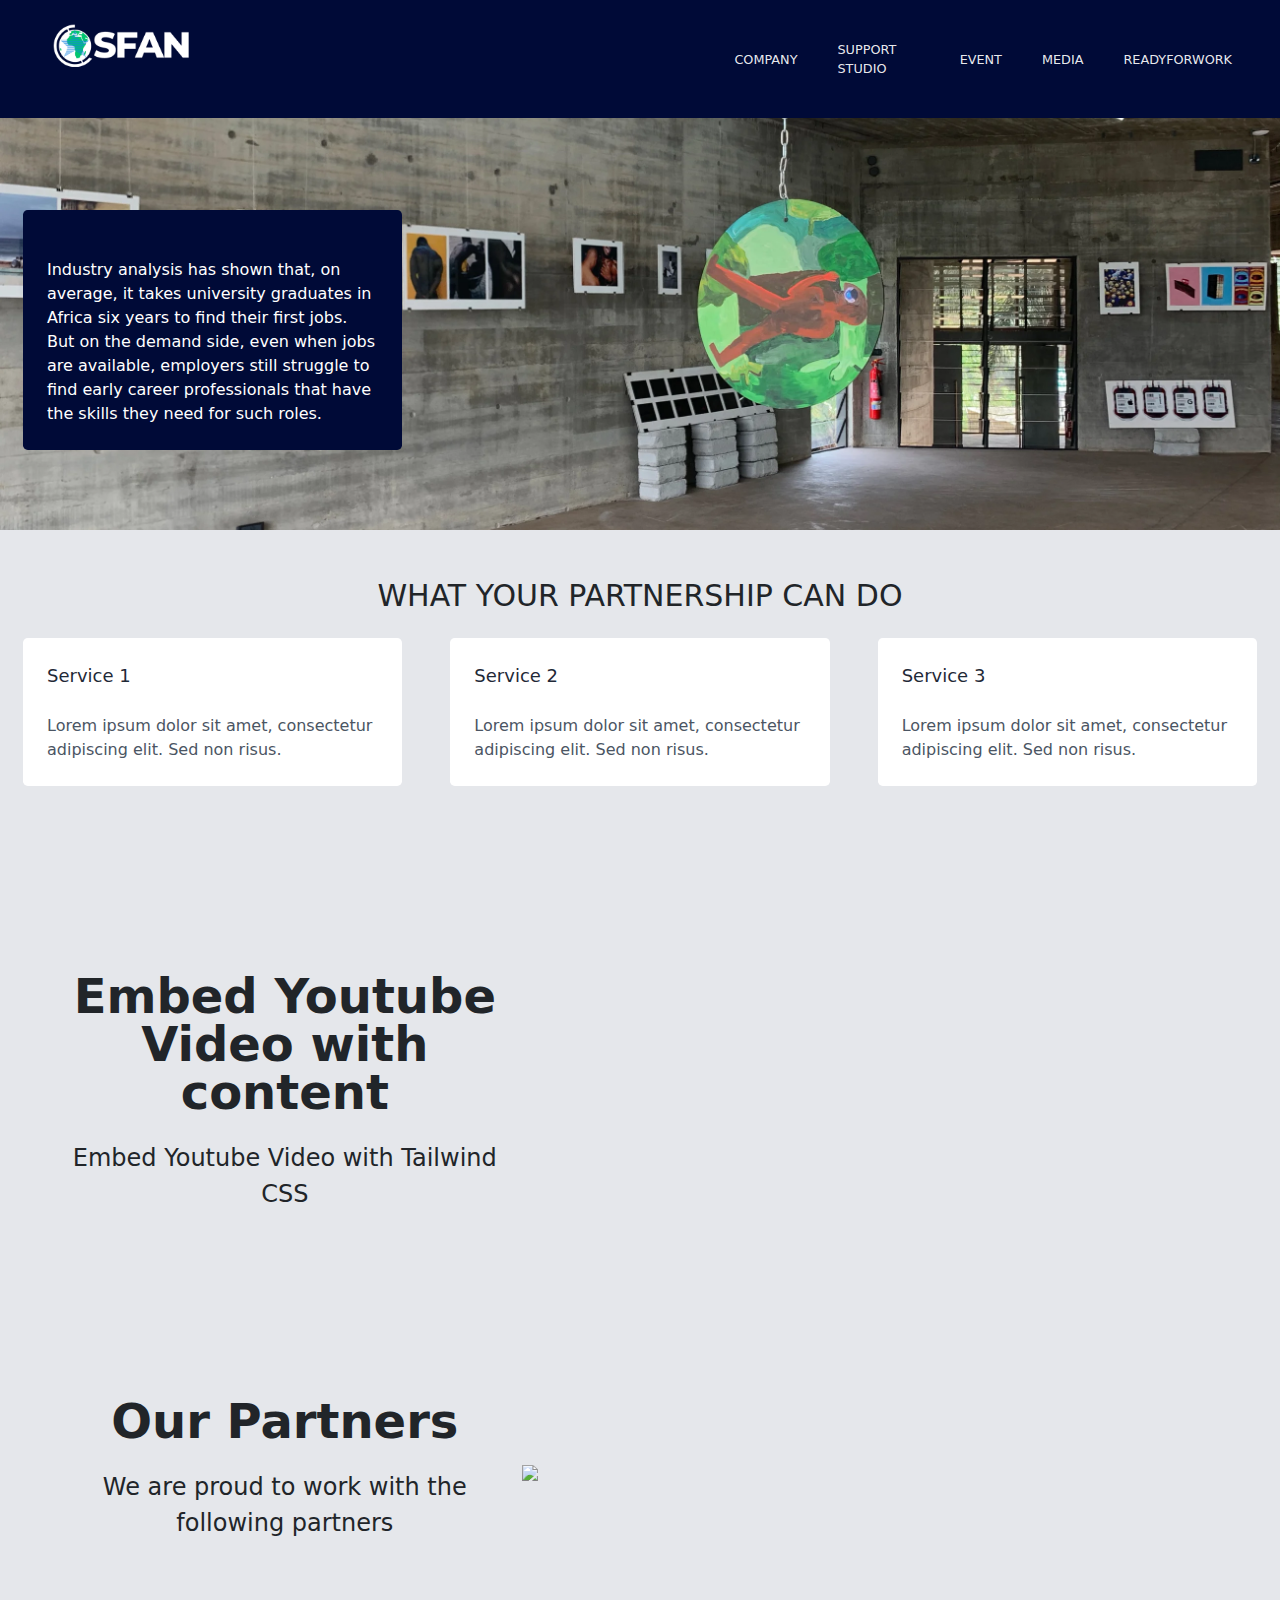
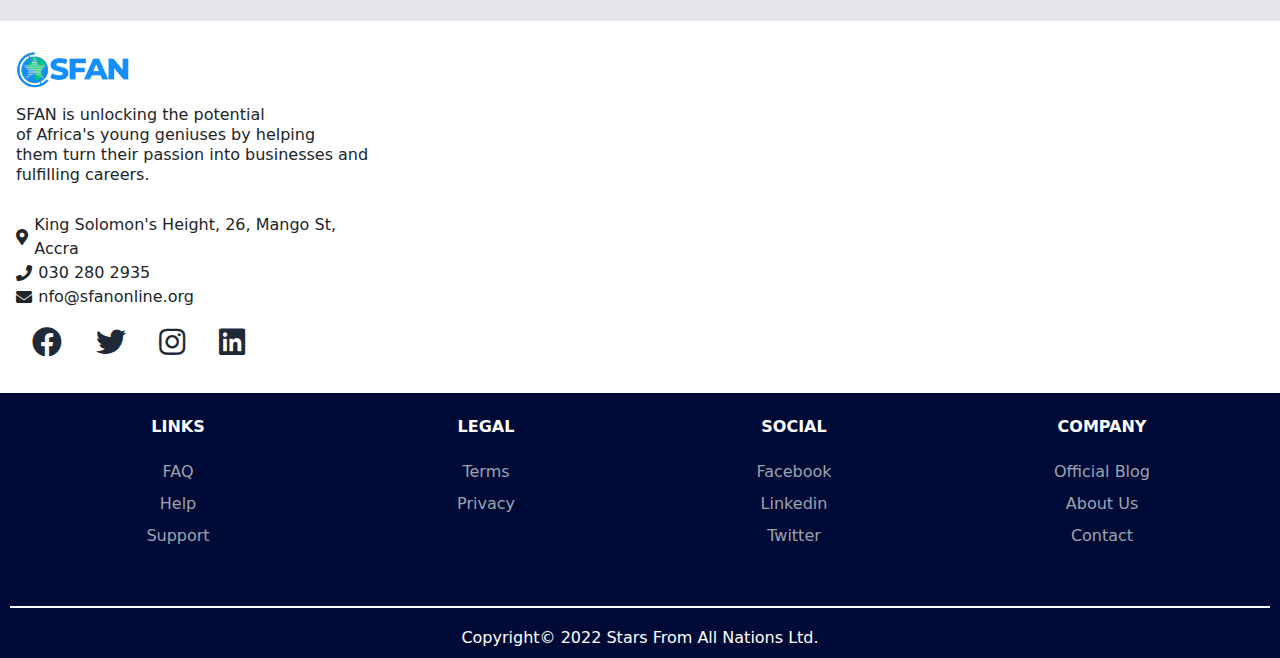
==== index.html @ 714be644 "update" ====
<!DOCTYPE html>
<html lang="en">
<head>
    <meta charset="UTF-8">
    <meta http-equiv="X-UA-Compatible" content="IE=edge">
    <meta name="viewport" content="width=device-width, initial-scale=1.0">
    <link rel="stylesheet" href="https://stackpath.bootstrapcdn.com/bootstrap/4.3.1/css/bootstrap.min.css">
    <!-- tailwind css cdn  -->
    <!-- <link href="https://unpkg.com/tailwindcss/dist/tailwind.min.css" rel="stylesheet"> -->
    <link rel="stylesheet" href="https://cdnjs.cloudflare.com/ajax/libs/font-awesome/5.15.1/css/all.min.css">

    <link rel="stylesheet" href="css/tailwind.css">
    <link rel="stylesheet" href="css/style.css">
    <!-- link favicon -->
    <link rel="shortcut icon" href="assets/favicon.png" type="image/x-icon">


    <title>SFAN | OUR PARTENERS</title>
    <link rel="stylesheet" href="https://cdn.jsdelivr.net/npm/slick-carousel@1.8.1/slick/slick.css">
    <link rel="stylesheet" href="https://cdn.jsdelivr.net/npm/slick-carousel@1.8.1/slick/slick-theme.css">
    <style>
        .video-carousel {
            width: 800px;
            margin: 0 auto;
        }
        </style>
</head>
<body class="">
    <!-- <section id="loading-section">
        <div class="loadingio-spinner-rolling-xj1kqpv9e5">
            <div class="ldio-y71qppz1nx">
              <div></div>
            </div>
          </div>
        </section> -->
        
    <span class="fixed w-full mb-4">
        <!-- navbar tailwindcss  -->
        <nav class="defualt-color p-3 w-full">
            <div class="flex justify-between">
                <div class="flex space x-4">
                    <div class="px-4">
                        <!-- logo -->
                        <img src="assets/sfan-logo.png" alt="logo" class="app-logo" >
                    </div>
                    
                </div>
                <div class="flex justify-between items-center space-x-2 p-3 nav-link " style="width: 45%">
                    <a href="#" class=" nav-link">company</a>
                    <a href="#" class=" nav-link">Support studio</a>
                    <a href="#" class=" nav-link">Event</a>
                    <a href="#" class=" nav-link">Media</a>
                    <a href="#" class=" nav-link">Readyforwork</a>
                </div>
            </div>
        </nav>
        <!-- end of navbar tailwindcss -->
        
    </span>
    <div class="w-full" style="height: 10vh; visibility: hidden;"> 
        <p>
            Lorem ipsum dolor, sit amet consectetur adipisicing elit. Natus ab ullam, ipsa in provident at, sint vel quia nobis asperiores, incidunt doloribus voluptates unde harum ad? Reiciendis non alias quas?
        </p>
        
    
    </div>
     <div class=" bg-gray-200 h-auto " >
        <div class="h-auto w-full section-background">

            <section class="container mx-auto py-12 ">
                <h1 class="text-3xl font-medium text-center text-white"></h1>
                <p class="text-gray-600 text-center mb-8 text-white" style="visibility: hidden;">A scalable, innovative, employment solution for African youth
                </p>

                <div class="flex flex-wrap -mx-4 mt-5">
                    <div class="w-1/3 px-4 mb-8">
                        <div class="defualt-color rounded-lg p-6">
                            <h2 class="text-lg font-medium text-gray-800 mb-4"></h2>
                            <p class="white">
                                Industry analysis has shown that, on average, it takes university graduates in Africa six years to find their first jobs. But on the demand side, even when jobs are available, employers still struggle to find early career professionals that have the skills they need for such roles. 
                            </p>
                        </div>
                    </div>
                </div>
            </section>
            
        </div>
        <section class="container mx-auto py-12">
            <h1 class="text-3xl font-medium text-center">WHAT YOUR PARTNERSHIP CAN DO</h1>
            <br/>
            <div class="flex flex-wrap -mx-4">
              <div class="w-1/3 px-4 mb-8">
                <div class="bg-white rounded-lg p-6">
                  <h2 class="text-lg font-medium text-gray-800 mb-4">Service 1</h2>
                  <p class="text-gray-600">Lorem ipsum dolor sit amet, consectetur adipiscing elit. Sed non risus.</p>
                </div>
              </div>
              <div class="w-1/3 px-4 mb-8">
                <div class="bg-white rounded-lg p-6">
                  <h2 class="text-lg font-medium text-gray-800 mb-4">Service 2</h2>
                  <p class="text-gray-600">Lorem ipsum dolor sit amet, consectetur adipiscing elit. Sed non risus.</p>
                </div>
              </div>
              <div class="w-1/3 px-4 mb-8">
                <div class="bg-white rounded-lg p-6">
                  <h2 class="text-lg font-medium text-gray-800 mb-4">Service 3</h2>
                  <p class="text-gray-600">Lorem ipsum dolor sit amet, consectetur adipiscing elit. Sed non risus.</p>
                </div>
              </div>
            </div>
          </section>

       

      
            <!-- embed youtube video -->
            <div class="container mx-auto flex flex-wrap p-5 flex-col md:flex-row items-center">
                <div class="w-full md:w-2/5 text-center md:text-left">
                    <h1 class="my-4 text-3xl md:text-5xl font-bold leading-tight">
                        Embed Youtube Video with content
                    </h1>
                    <p class="leading-normal text-2xl mb-8">
                        Embed Youtube Video with Tailwind CSS
                    </p>
                </div>
                <div class="w-full md:w-3/5 py-6 text-center">
                    <iframe width="560" height="315" src="https://www.youtube.com/embed/iFliuFC5FzM" title="YouTube video player" frameborder="0" allow="accelerometer; autoplay; clipboard-write; encrypted-media; gyroscope; picture-in-picture" allowfullscreen></iframe>
                </div>

         
            </div>
         
         
         
         
         
         <div class="container mx-auto flex flex-wrap p-5 flex-col md:flex-row items-center">
             <div class="w-full md:w-2/5 text-center md:text-left">
                 <h1 class="my-4 text-3xl md:text-5xl font-bold leading-tight">
                     Our Partners
                    </h1>
                    <p class="leading-normal text-2xl mb-8">
                        We are proud to work with the following partners
                    </p>
                </div>
                <div class="w-full md:w-3/5 py-6 text-center">
                    <img class="w-full md:w-4/5 z-50" src="assets/our-partners.png">
                </div>
            </div>
        </div>
    </div>
            <!-- end of tailwindcss webpage content -->
            
            <!-- generate tailwindcss webpage  -->
            <div class="flex justify-between items-center mx-auto p-2"> 
           
                <div class="container mx-auto flex flex-wrap p-2 flex-col  items-start ">
                    <div class="w-full py-2 text-center">
                        <img class="footer-logo z-50" src="assets/sfan-logo-footer.png">
                    </div>
                        <h1 class="my-1 text-xm  leading-tight">
                            SFAN is unlocking the potential <br />of Africa's
                           young geniuses by helping <br/> them turn their
                           passion into businesses and fulfilling careers.
                        </h1>
                        <br />
                        <span class="flex items-center"> <i class="fas fa-map-marker-alt "> </i> 
                          <span style="visibility: hidden;"> t</span>  King Solomon's Height, 26, Mango St, Accra
                        </span>
                        <span class="flex items-center"> <i class="fas fa-phone "> </i> 
                            <span style="visibility: hidden;"> t</span>  030 280 2935
                          </span>
                          <span class="flex items-center"> <i class="fas fa-envelope "> </i> 
                            <span style="visibility: hidden;"> t</span>  nfo@sfanonline.org
                          </span>

                        <!-- font-awesome icon location -->


                        <div class="text-center p-2 m-2">
                            <a href="#" class="text-3xl mr-4 text-gray-800 hover:text-gray-600">
                              <i class="fab fa-facebook"></i>
                            </a>
                            <a href="#" class="text-3xl mr-4 text-gray-800 hover:text-gray-600">
                              <i class="fab fa-twitter"></i>
                            </a>
                            <a href="#" class="text-3xl mr-4 text-gray-800 hover:text-gray-600">
                              <i class="fab fa-instagram"></i>
                            </a>
                            <a href="#" class="text-3xl mr-4 text-gray-800 hover:text-gray-600">
                              <i class="fab fa-linkedin"></i>
                            </a>
                          </div>
                          
                      
                </div>

                <div class="p-2 text-center mx-auto " style="visibility: hidden;">
                    <p class="flex flex-start justify-start">
                        Whether you’re looking for a new job or want to upskill to future-proof your career, ReadyforWork provides cutting edge education and tools to help you learn in-demand digital skills. Our AI-assisted, project-based framework helps you understand how you stack up against others so you can level up and be seen as higher value when looking for gainful and meaningful work.
                        
                    </p>
                    <br/>

                    <span class="m-2 px-8 py-2 text-3xl text-white bg-green-400 hover:bg-green-600 cursor-pointer rounded-3xl w-full">
                        get ready for work 

                    </span>
                    
                </div>
            </div>
            
        </div>
            





    <!-- tailwindcss footer  -->
    <footer class="defualt-color text-white">
        <div class="container mx-auto px-6 py-4">
            <div class="flex flex-wrap">
                <div class="w-full md:w-1/4 text-center md:text-left ">
                    <h5 class="uppercase mb-6 font-bold">Links</h5>
                    <ul class="mb-4">
                        <li class="mt-2">
                            <a href="#" class="text-gray-400 hover:text-gray-200 hover:underline">FAQ</a>
                        </li>
                        <li class="mt-2">
                            <a href="#" class="text-gray-400 hover:text-gray-200 hover:underline">Help</a>
                        </li>
                        <li class="mt-2">
                            <a href="#" class="text-gray-400 hover:text-gray-200 hover:underline">Support</a>
                        </li>
                    </ul>
                </div>
                <div class="w-full md:w-1/4 text-center md:text-left ">
                    <h5 class="uppercase mb-6 font-bold">Legal</h5>
                    <ul class="mb-4">
                        <li class="mt-2">
                            <a href="#" class="text-gray-400 hover:text-gray-200 hover:underline">Terms</a>
                        </li>
                        <li class="mt-2">
                            <a href="#" class="text-gray-400 hover:text-gray-200 hover:underline">Privacy</a>
                        </li>
                    </ul>
                </div>
                <div class="w-full md:w-1/4 text-center md:text-left ">
                    <h5 class="uppercase mb-6 font-bold">Social</h5>
                    <ul class="mb-4">
                        <li class="mt-2">
                            <a href="#" class="text-gray-400 hover:text-gray-200 hover:underline">Facebook</a>
                        </li>
                        <li class="mt-2">
                            <a href="#" class="text-gray-400 hover:text-gray-200 hover:underline">Linkedin</a>
                        </li>
                        <li class="mt-2">
                            <a href="#" class="text-gray-400 hover:text-gray-200 hover:underline">Twitter</a>
                        </li>
                    </ul>
                </div>
                <div class ="w-full md:w-1/4 text-center md:text-left ">
                    <h5 class="uppercase mb-6 font-bold">Company</h5>
                    <ul class="mb-4">
                        <li class="mt-2">
                            <a href="#" class="text-gray-400 hover:text-gray-200 hover:underline">Official Blog</a>
                        </li>
                        <li class="mt-2">
                            <a href="#" class="text-gray-400 hover:text-gray-200 hover:underline">About Us</a>
                        </li>
                        <li class="mt-2">
                            <a href="#" class="text-gray-400 hover:text-gray-200 hover:underline">Contact</a>
                        </li>
                    </ul>
                </div>
            </div>
        </div>
        <div class="w-full">
        <hr>
        <div class="text-center items-center mx-auto p-2">
            Copyright© 2022 Stars From All Nations Ltd. 
        </div>
        </div>
    </footer>

    <style>       
        hr{
            height: 2px;
            background-color: white;
            border: none;
            margin: 10px;
        }
    </style>

    <script src="https://code.jquery.com/jquery-3.5.1.min.js"></script>
    <script src="https://cdn.jsdelivr.net/npm/slick-carousel@1.8.1/slick/slick.min.js"></script>
    <script src="./js/main.js"></script>
</body>
</html>
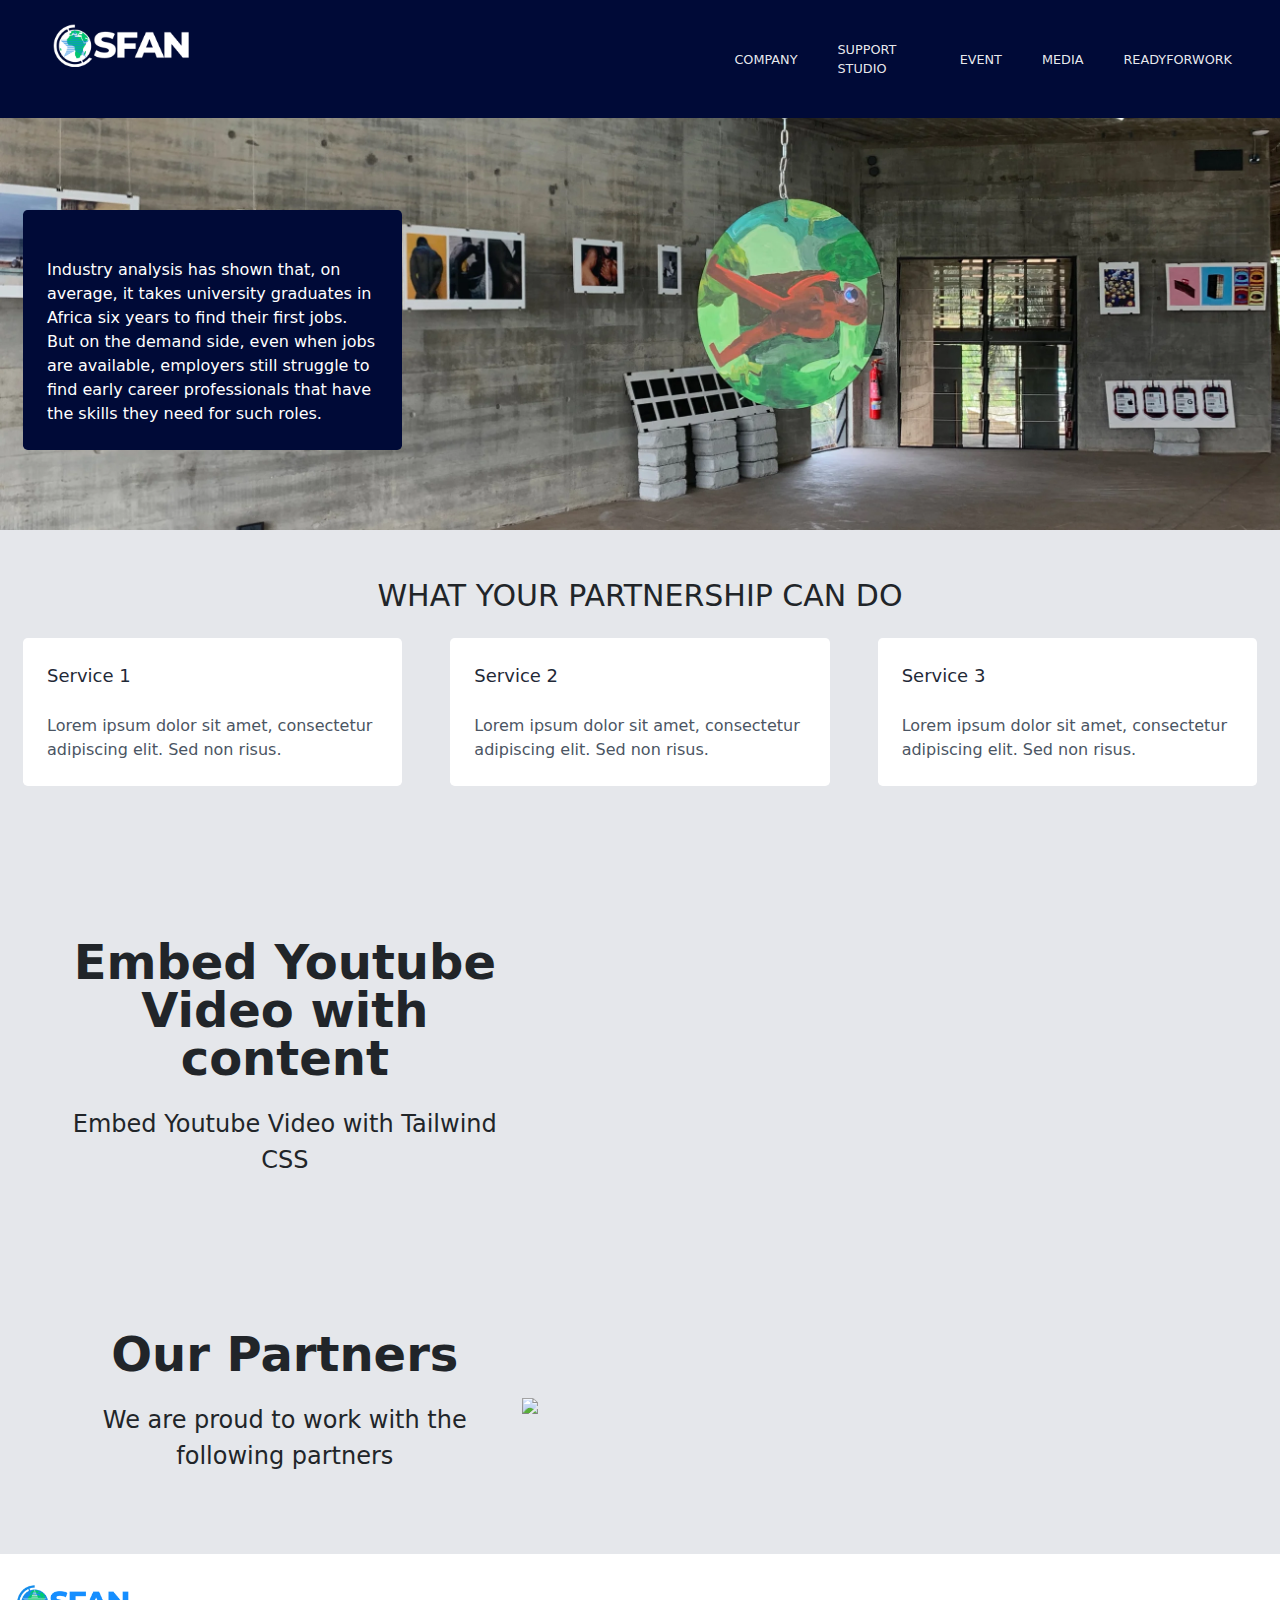
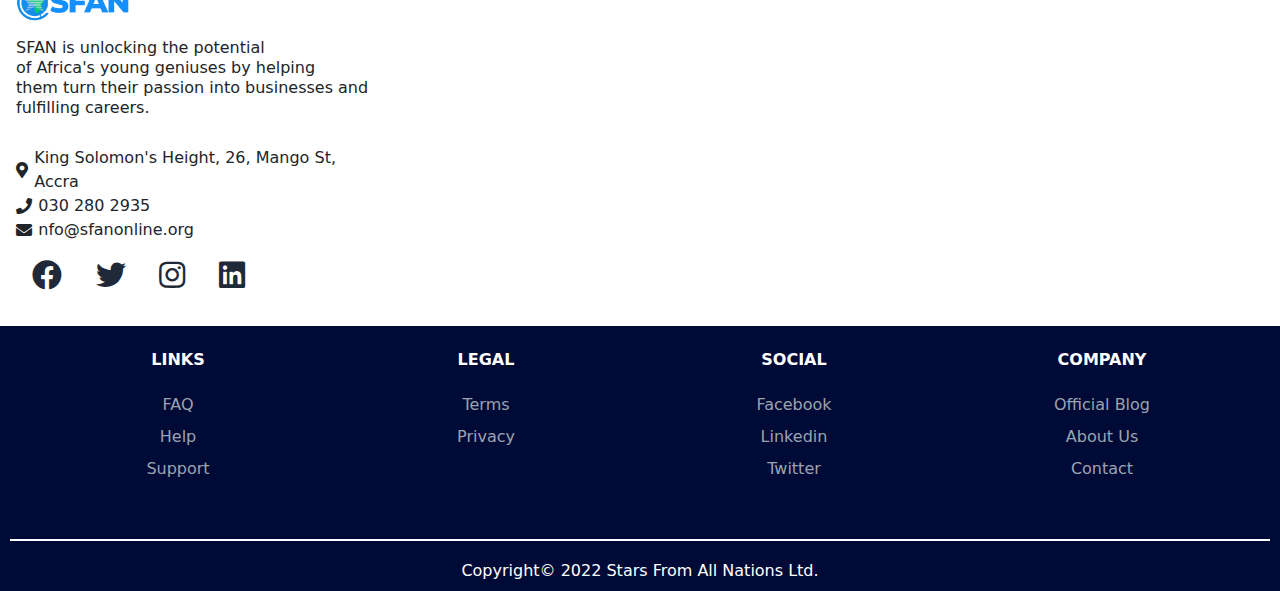
==== commit 2ba9fe72: "update" ====
--- a/index.html
+++ b/index.html
@@ -123,9 +123,9 @@
                         Embed Youtube Video with Tailwind CSS
                     </p>
                 </div>
-                <div class="w-full md:w-3/5 py-6 text-center">
+                <!-- <div class="w-full md:w-3/5 py-6 text-center">
                     <iframe width="560" height="315" src="https://www.youtube.com/embed/iFliuFC5FzM" title="YouTube video player" frameborder="0" allow="accelerometer; autoplay; clipboard-write; encrypted-media; gyroscope; picture-in-picture" allowfullscreen></iframe>
-                </div>
+                </div> -->
 
          
             </div>
